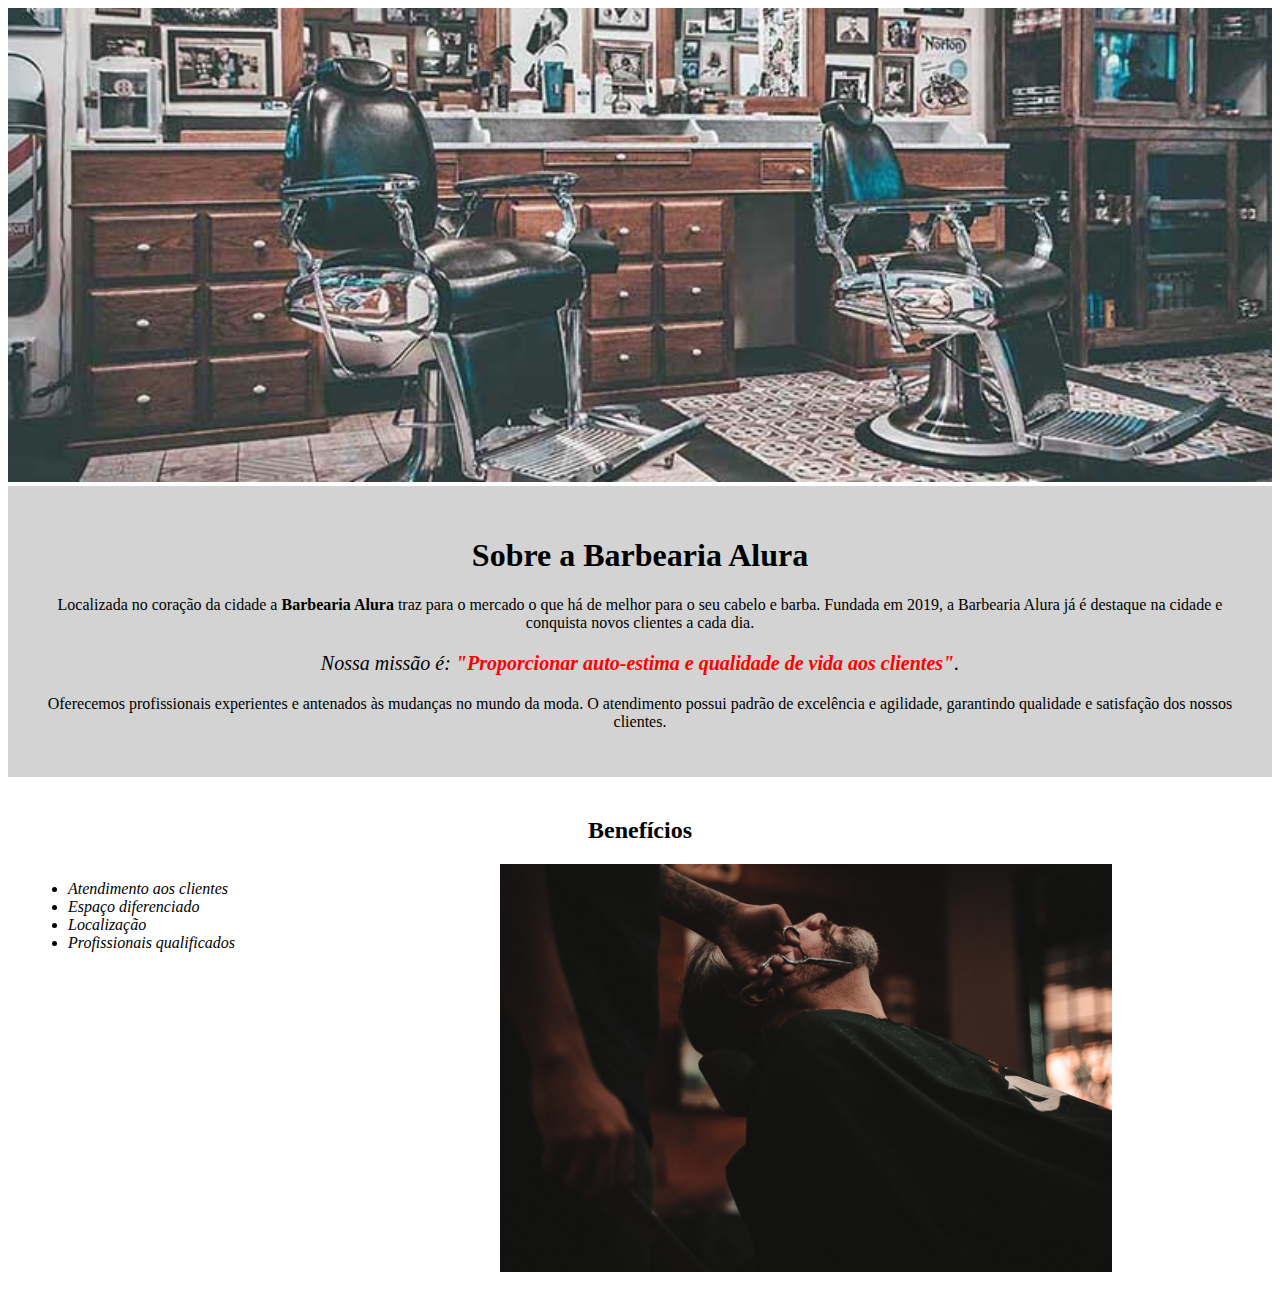
==== index.html @ 9db58bc3 "Merge pull request #5 from EduardoMarques-Dev/aula-05/ListaEDivisoesDeConteudo" ====
<!DOCTYPE html>
<html lang="pt-br">
    <head>
        <title>Barbearia Alura</title>
        <meta charset="UTF-8">
        <link rel="stylesheet" href="style.css">
    </head>
    <body>
        <img id="banner" src="banner.jpg">
        <div class="principal">
            <h1>Sobre a Barbearia Alura</h1>

            <p>Localizada no coração da cidade a <b>Barbearia Alura</b> traz para o mercado o que há de melhor para o seu cabelo e barba. Fundada em 2019, a Barbearia Alura já é destaque na cidade e conquista novos clientes a cada dia.</p>
            
            <p id="missao"><i>Nossa missão é: <b>"Proporcionar auto-estima e qualidade de vida aos clientes"</b>.</i></p>
            
            <p>Oferecemos profissionais experientes e antenados às mudanças no mundo da moda. O atendimento possui padrão de excelência e agilidade, garantindo qualidade e satisfação dos nossos clientes.</p>
        </div>

        <div class="beneficios">
            <h2>Benefícios</h2>  

            <ul><!-- un-ordened list-->
                <div class="itens">
                    <li>Atendimento aos clientes</li><!-- list item -->
                    <li>Espaço diferenciado</li>
                    <li>Localização</li>
                    <li>Profissionais qualificados</li>
                </div>
            </ul>

            <img src="beneficios.jpg" class="imagem_beneficios">
        </div>
    </body>
</html>
---- style.css ----
#banner {
    width: 100%;
}

.principal {
    background: lightgray;
    padding: 30px;
}

h1, h2 {
    text-align: center;
    
}

p {
    text-align: center;
}

#missao {
    font-size: 20px;
}

i b {
    color: red;
}

.itens {
    font-style: italic;
}

.beneficios {
    background: white;
    padding: 20px;
}

ul {
    display: inline-block;
    vertical-align: top;
    width: 20%;
    margin-right: 15%;
}

.imagem_beneficios {
    width: 50%;
}
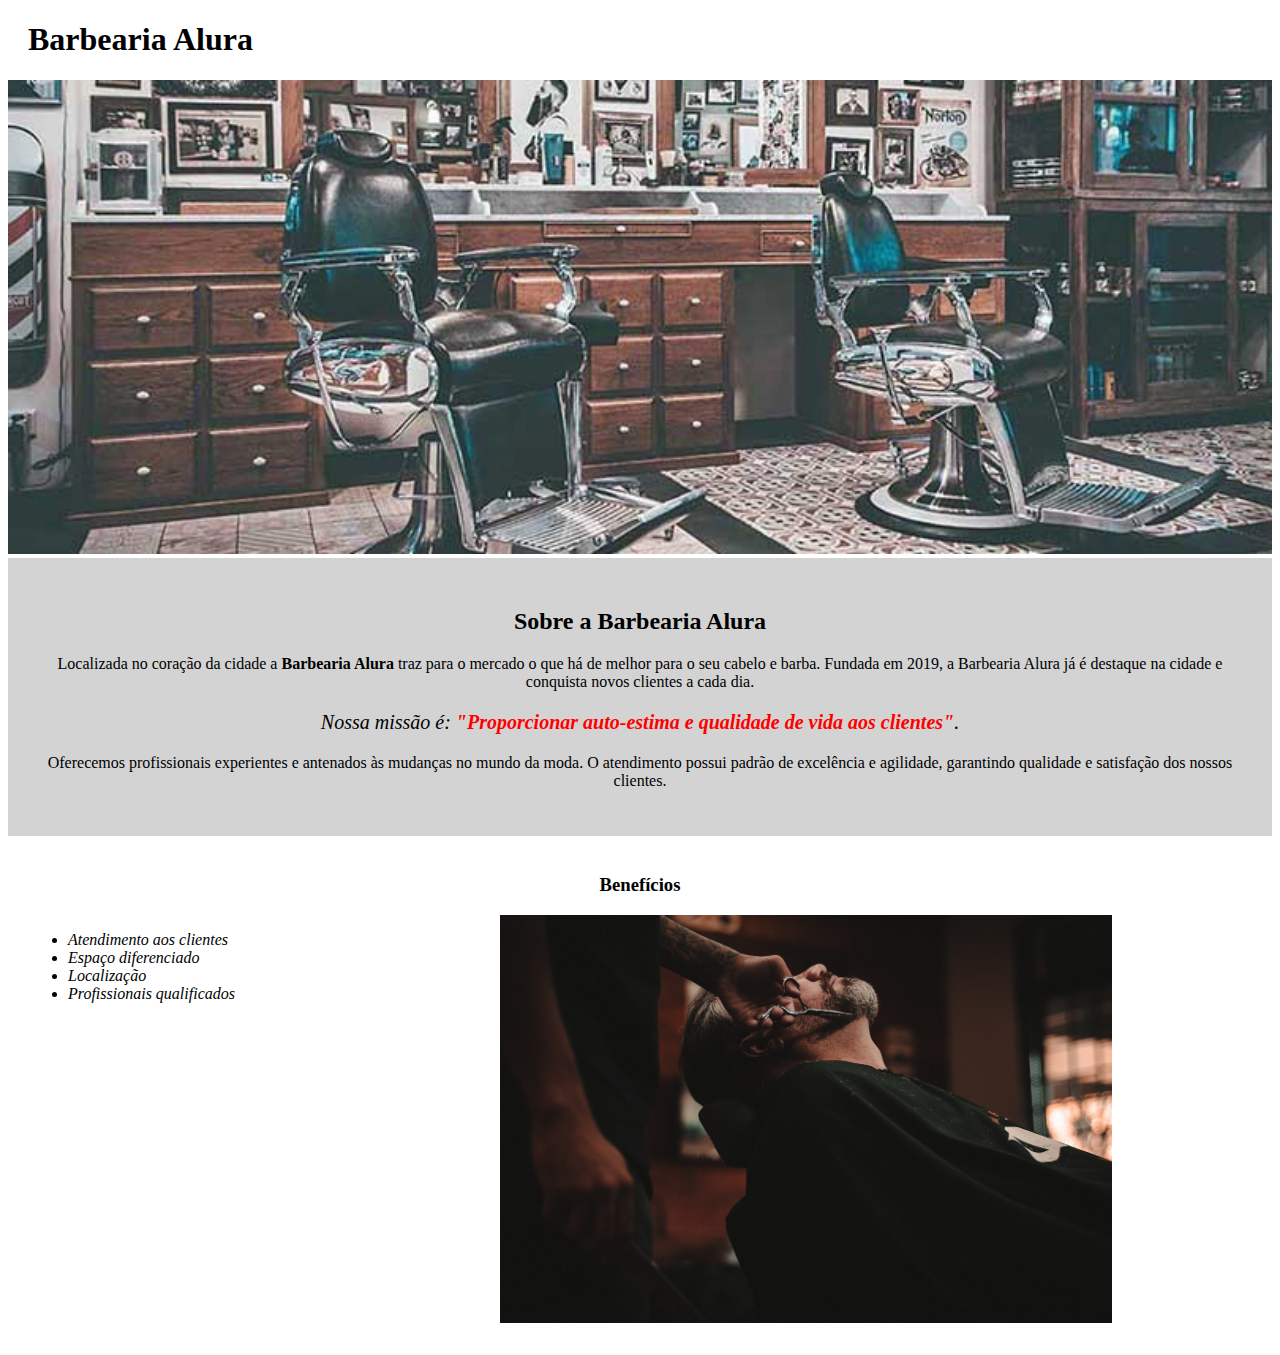
==== commit fee6c0c2: "06.02: Implementing the header." ====
--- a/index.html
+++ b/index.html
@@ -6,9 +6,12 @@
         <link rel="stylesheet" href="style.css">
     </head>
     <body>
+        <header>
+            <h1 class="titulo-principal">Barbearia Alura</h1>
+        </header>
         <img id="banner" src="banner.jpg">
         <div class="principal">
-            <h1>Sobre a Barbearia Alura</h1>
+            <h2 class="titulo-centralizado">Sobre a Barbearia Alura</h2>
 
             <p>Localizada no coração da cidade a <b>Barbearia Alura</b> traz para o mercado o que há de melhor para o seu cabelo e barba. Fundada em 2019, a Barbearia Alura já é destaque na cidade e conquista novos clientes a cada dia.</p>
             
@@ -18,7 +21,7 @@
         </div>
 
         <div class="beneficios">
-            <h2>Benefícios</h2>  
+            <h3 class="titulo-centralizado">Benefícios</h3>  
 
             <ul><!-- un-ordened list-->
                 <div class="itens">
--- a/style.css
+++ b/style.css
@@ -7,9 +7,12 @@
     padding: 30px;
 }
 
-h1, h2 {
+.titulo-principal {
+    padding-left: 20px;
+}
+
+.titulo-centralizado {
     text-align: center;
-    
 }
 
 p {
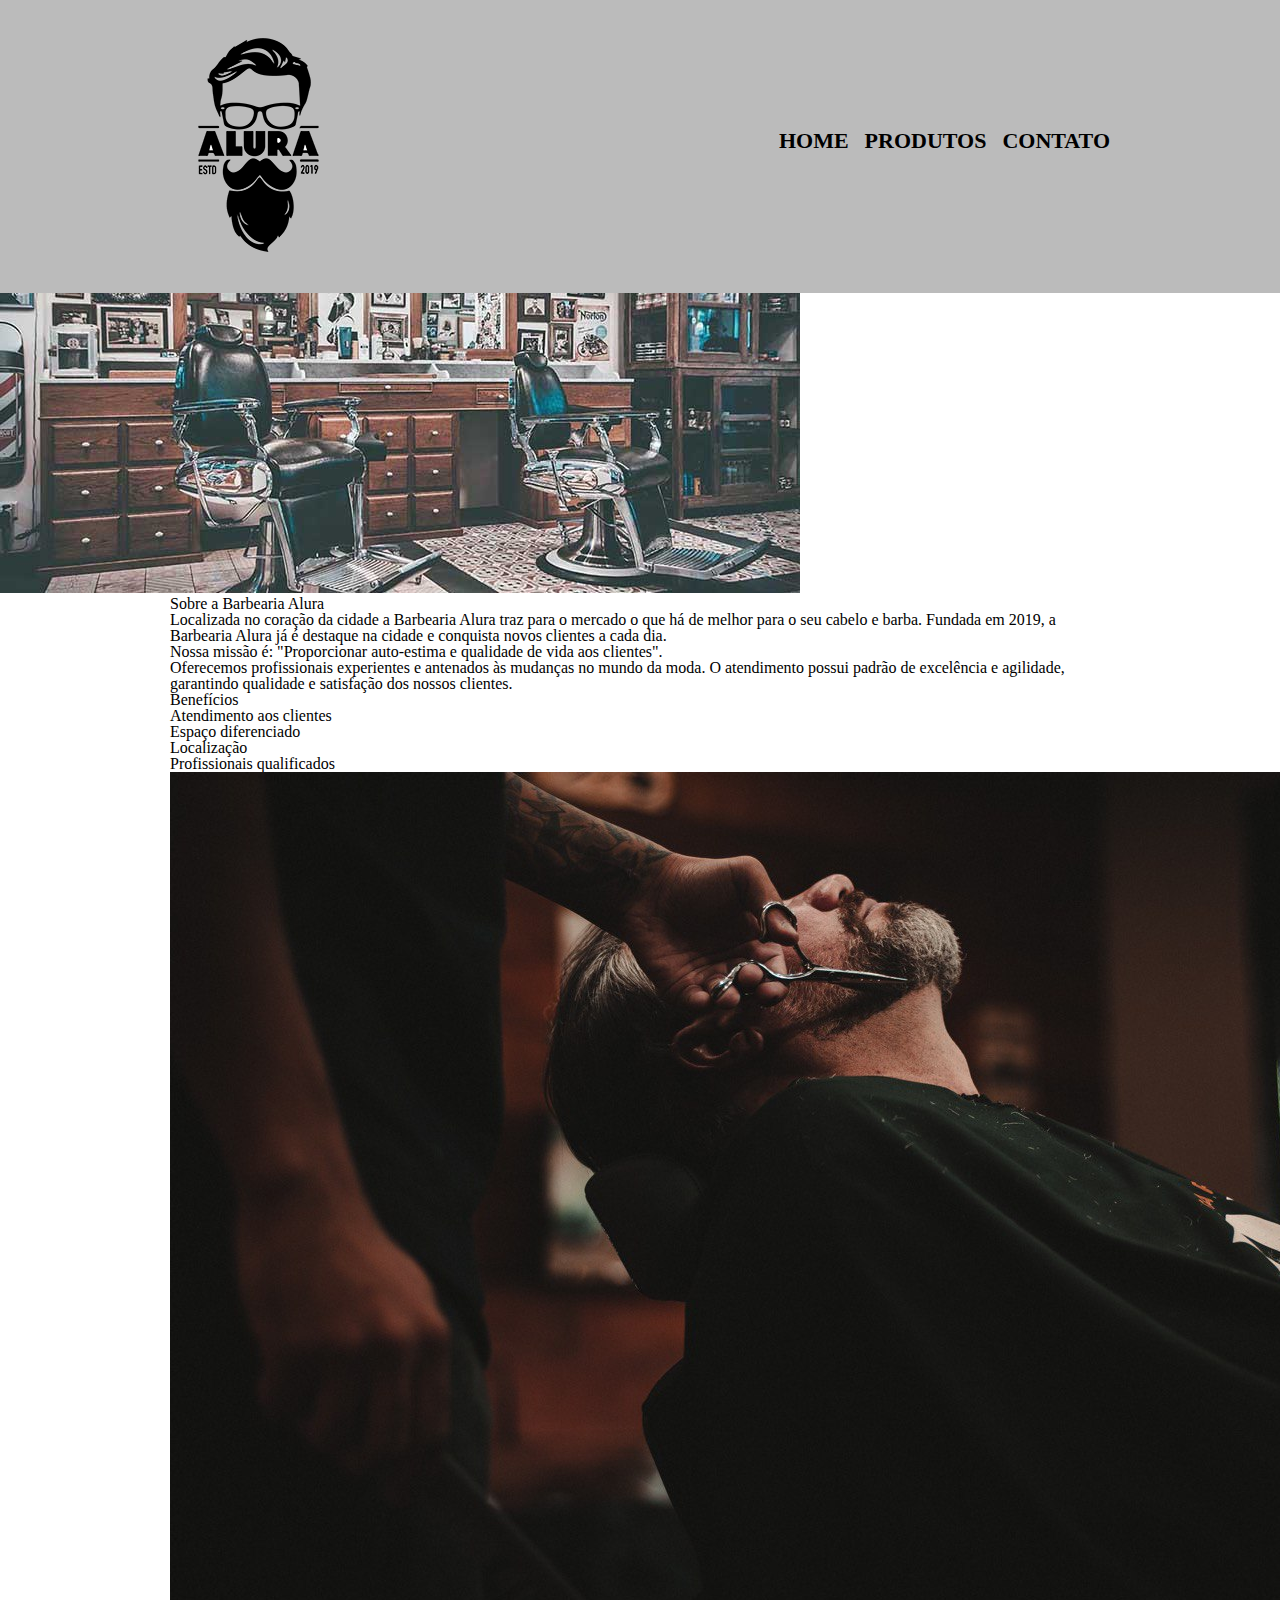
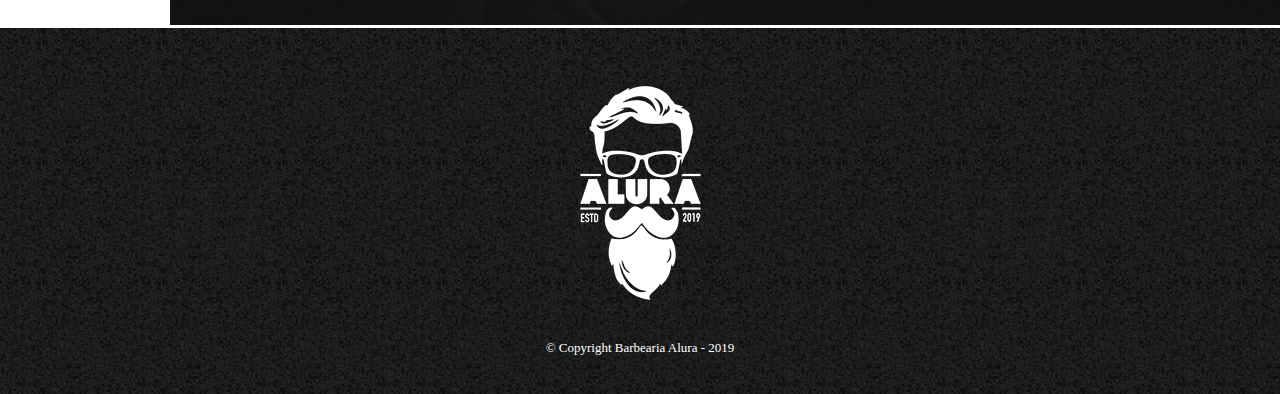
==== commit 0bcf6246: "feat: c04a01.03 Refazendo a página inicial" ====
--- a/index.html
+++ b/index.html
@@ -3,37 +3,56 @@
     <head>
         <title>Barbearia Alura</title>
         <meta charset="UTF-8">
+        <link rel="stylesheet" href="reset.css">
         <link rel="stylesheet" href="style.css">
     </head>
     <body>
         <header>
-            <h1 class="titulo-principal">Barbearia Alura</h1>
+            <div class="caixa">
+                <h1><img src="logo.png" alt="Logo da Barbearia Alura"></h1>
+
+                <nav>
+                    <ul>
+                        <li><a href="index.html">Home</a></li>
+                        <li><a href="produtos.html">Produtos</a></li>
+                        <li><a href="contato.html">Contato</a></li>
+                    </ul>
+                </nav>
+            </div>
         </header>
+
         <img id="banner" src="banner.jpg">
-        <div class="principal">
-            <h2 class="titulo-centralizado">Sobre a Barbearia Alura</h2>
 
-            <p>Localizada no coração da cidade a <b>Barbearia Alura</b> traz para o mercado o que há de melhor para o seu cabelo e barba. Fundada em 2019, a Barbearia Alura já é destaque na cidade e conquista novos clientes a cada dia.</p>
-            
-            <p id="missao"><i>Nossa missão é: <b>"Proporcionar auto-estima e qualidade de vida aos clientes"</b>.</i></p>
-            
-            <p>Oferecemos profissionais experientes e antenados às mudanças no mundo da moda. O atendimento possui padrão de excelência e agilidade, garantindo qualidade e satisfação dos nossos clientes.</p>
-        </div>
+        <main>
+            <section class="principal">
+                    <h2 class="titulo-centralizado">Sobre a Barbearia Alura</h2>
 
-        <div class="beneficios">
-            <h3 class="titulo-centralizado">Benefícios</h3>  
+                    <p>Localizada no coração da cidade a <b>Barbearia Alura</b> traz para o mercado o que há de melhor para o seu cabelo e barba. Fundada em 2019, a Barbearia Alura já é destaque na cidade e conquista novos clientes a cada dia.</p>
+                    
+                    <p id="missao"><i>Nossa missão é: <b>"Proporcionar auto-estima e qualidade de vida aos clientes"</b>.</i></p>
+                    
+                    <p>Oferecemos profissionais experientes e antenados às mudanças no mundo da moda. O atendimento possui padrão de excelência e agilidade, garantindo qualidade e satisfação dos nossos clientes.</p>
+            </section>
 
-            <ul><!-- un-ordened list-->
-                <div class="itens">
-                    <li>Atendimento aos clientes</li><!-- list item -->
-                    <li>Espaço diferenciado</li>
-                    <li>Localização</li>
-                    <li>Profissionais qualificados</li>
-                </div>
-            </ul>
+            <section class="beneficios">
+                <h3 class="titulo-centralizado">Benefícios</h3>  
 
-            <img src="beneficios.jpg" class="imagem_beneficios">
-        </div>
+                <ul><!-- un-ordened list-->
+                    <div class="itens">
+                        <li>Atendimento aos clientes</li><!-- list item -->
+                        <li>Espaço diferenciado</li>
+                        <li>Localização</li>
+                        <li>Profissionais qualificados</li>
+                    </div>
+                </ul>
+
+                <img src="beneficios.jpg" class="imagem_beneficios">
+            </section>
+        </main>
+        <footer>
+            <img src="logo-branco.png" alt="Logo da Barbearia Alura">
+            <p class="copyright">&copy; Copyright Barbearia Alura - 2019</p>
+        </footer>
     </body>
 </html>
 
--- a/style.css
+++ b/style.css
@@ -1,48 +1,156 @@
-#banner {
-    width: 100%;
+header {
+    background-color: #BBBBBB ;
+    padding: 20px 0;
 }
 
-.principal {
-    background: lightgray;
-    padding: 30px;
+.caixa {
+    position: relative;
+    width: 940px;
+    margin: 0 auto;
 }
 
-.titulo-principal {
-    padding-left: 20px;
+nav {
+    position: absolute;
+    top: 110px;
+    right: 0;
 }
 
-.titulo-centralizado {
-    text-align: center;
+nav li {
+    display: inline;
+    margin-left: 12px;
 }
 
-p {
-    text-align: center;
+nav a {
+    text-transform: uppercase;
+    color: #000000;
+    font-weight: bold;
+    font-size: 22px;
+    text-decoration: none;
+    transition: 0.25s;
 }
 
-#missao {
-    font-size: 20px;
+nav a:hover{
+    color: #C78C19;
+    text-decoration: underline;
 }
 
-i b {
-    color: red;
+.produtos {
+    width: 940px;
+    margin: 0 auto;
+    padding: 50px 0;
 }
 
-.itens {
-    font-style: italic;
+.produtos li {
+    display: inline-block;
+    text-align: center;
+    width: 30%;
+    vertical-align: top;
+    margin: 0 1.5%;
+    padding: 30px 20px;
+    box-sizing: border-box;
+    border: 2px solid #000000;
+    border-radius: 10px;
+    transition: 1s;
 }
 
-.beneficios {
-    background: white;
-    padding: 20px;
+.produtos li:hover {
+    border-color: lightsalmon;
 }
 
-ul {
-    display: inline-block;
-    vertical-align: top;
-    width: 20%;
-    margin-right: 15%;
+.produtos li:hover h2 {
+    font-size: 35px;
+    color: #C78C19;
 }
 
-.imagem_beneficios {
+.produtos li:active {
+    border-color: #088C19;
+}
+
+.produtos h2 {
+    font-size: 30px;
+    font-weight: bold;
+    transition: 1s;
+}
+
+.produto-descricao {
+    font-size: 18px;
+}
+
+.produto-preco {
+    font-size: 22px;
+    font-weight: bold;
+    margin-bottom: 10px;
+}
+
+footer {
+    background: url("bg.jpg");
+    text-align: center;
+    padding: 40px 0;
+
+}
+
+.copyright {
+    color: #FFFFFF;
+    font-size: 13px;
+    margin: 20px 0 0;
+}
+
+main {
+    width: 940px;
+    margin: 0 auto;
+}
+
+form{
+    margin: 40px 0;
+}
+
+form label, form legend{
+    display: block;
+    font-size: 20px;
+    margin: 0 0 10px;
+}
+
+.input-padrao {
+    display: block;
+    margin: 0 0 20px;
+    padding: 10px 25px;
     width: 50%;
+}
+
+.checkbox{
+    margin: 20px 0;
+}
+
+.enviar{
+    width: 40%;
+    padding: 15px 0;
+    background: orange;
+    color: white;
+    font-weight: bold;
+    font-size: 18px;
+    border: none;
+    border-radius: 5px;
+    transition: 1s;
+    cursor: pointer;
+}
+
+.enviar:hover{
+    background: darkorange;
+    font-size: 20px;
+    transform: scale(1.2);
+}
+
+.tabela {
+   margin: 20px 0 40px;; 
+}
+
+thead{
+    background: #555555;
+    color: white;
+    font-weight: bold;
+}
+
+td, th {
+    border: 1px solid #000000;
+    padding: 8px 15px;
 }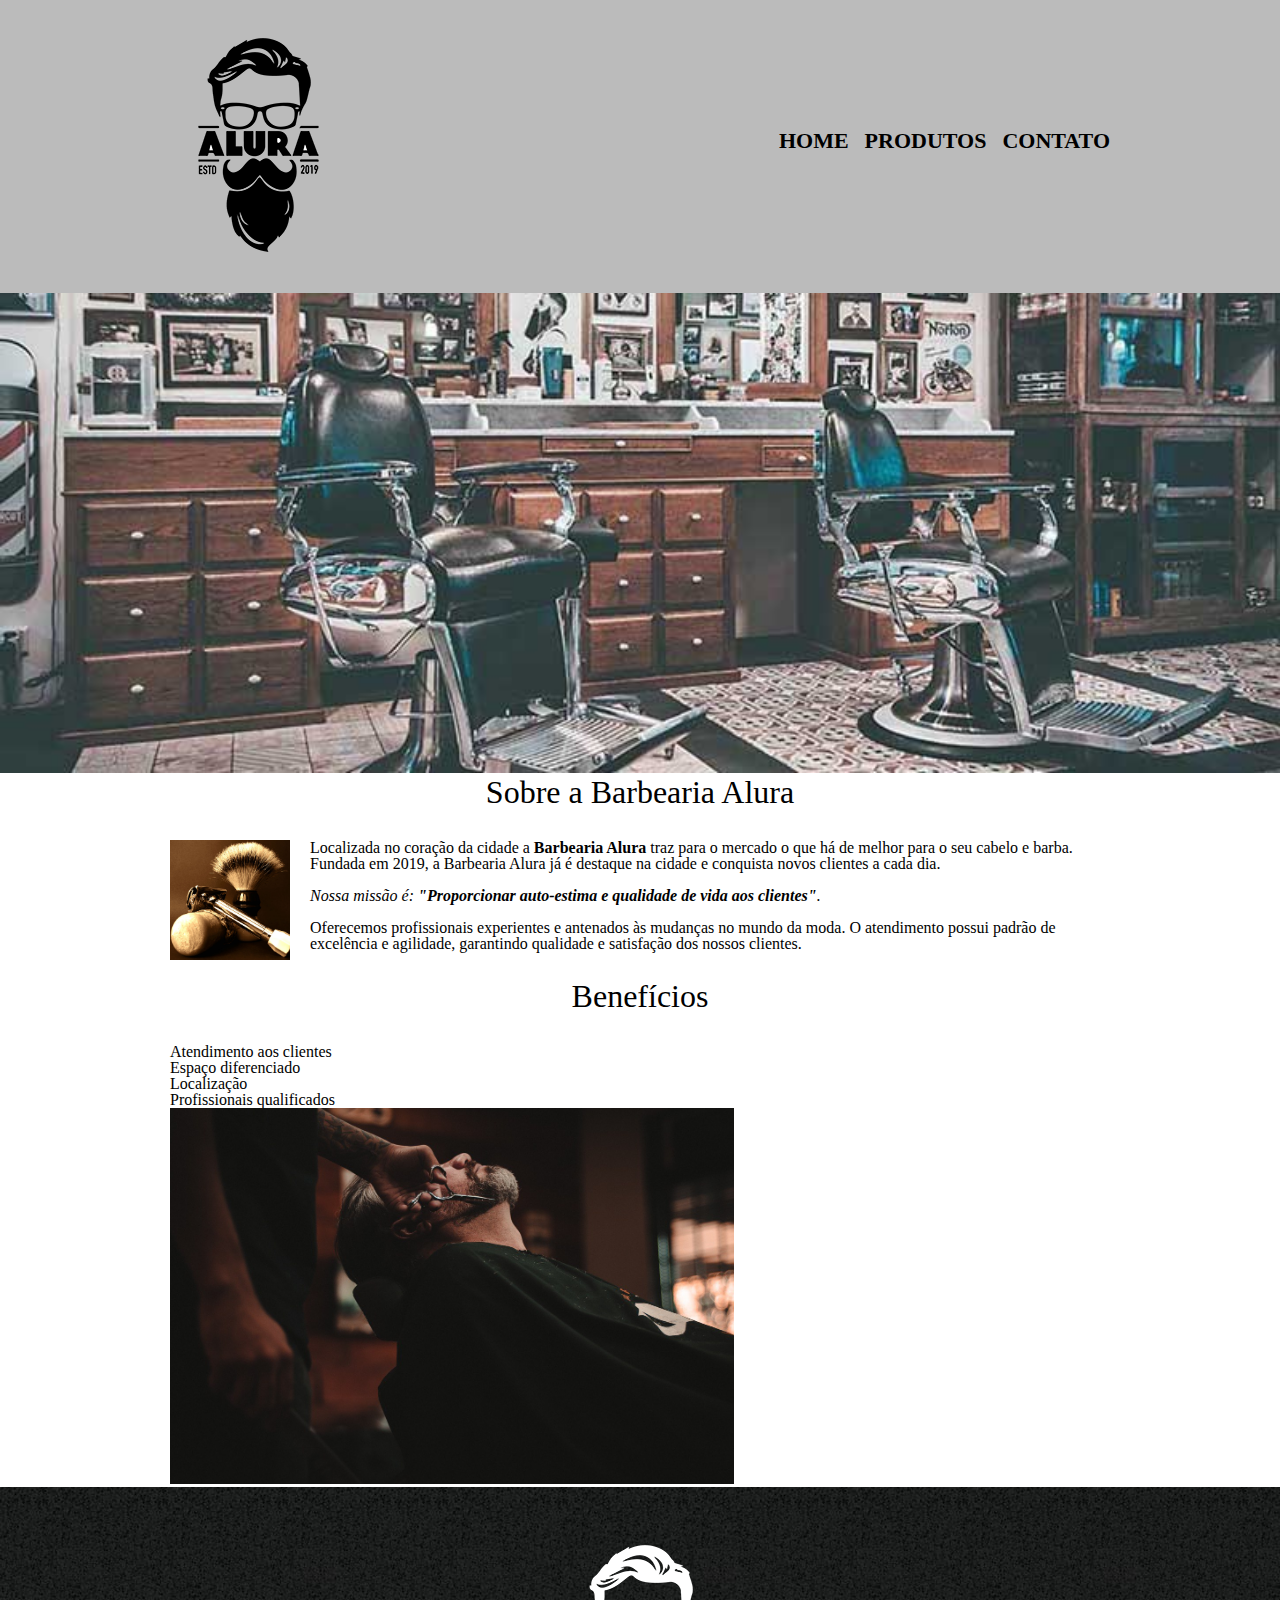
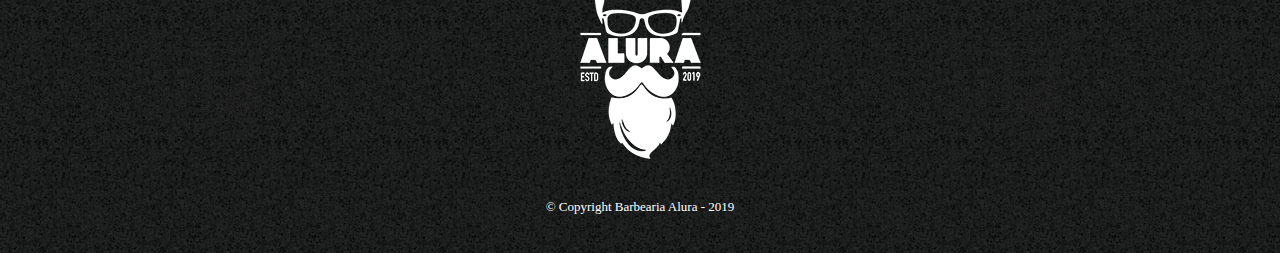
==== commit e7dcdb28: "feat: c04a01.07 Usando o float" ====
--- a/index.html
+++ b/index.html
@@ -21,11 +21,13 @@
             </div>
         </header>
 
-        <img id="banner" src="banner.jpg">
+        <img class="banner" src="banner.jpg">
 
         <main>
             <section class="principal">
-                    <h2 class="titulo-centralizado">Sobre a Barbearia Alura</h2>
+                    <h2 class="titulo-principal">Sobre a Barbearia Alura</h2>
+
+                    <img class="utensilios" src="utensilios.jpg" alt="Utensílos de um barbeiro.">
 
                     <p>Localizada no coração da cidade a <b>Barbearia Alura</b> traz para o mercado o que há de melhor para o seu cabelo e barba. Fundada em 2019, a Barbearia Alura já é destaque na cidade e conquista novos clientes a cada dia.</p>
                     
@@ -35,7 +37,7 @@
             </section>
 
             <section class="beneficios">
-                <h3 class="titulo-centralizado">Benefícios</h3>  
+                <h3 class="titulo-principal">Benefícios</h3>  
 
                 <ul><!-- un-ordened list-->
                     <div class="itens">
--- a/style.css
+++ b/style.css
@@ -153,4 +153,42 @@
 td, th {
     border: 1px solid #000000;
     padding: 8px 15px;
+}
+
+/* css da página inicial */
+
+.banner {
+    width: 100%;
+}
+
+
+.titulo-principal {
+    text-align: center;
+    font-size: 2em;
+    margin: 0 0 1em;
+    clear: left;
+
+}
+
+.principal p {
+    margin: 0 0 1em;
+}
+
+.principal b {
+    font-weight: bold;
+}
+
+.principal i {
+    font-style: italic;
+}
+
+.utensilios {
+    width: 120px;
+    float: left;
+    margin: 0 20px 20px 0;
+}
+
+.imagem_beneficios {
+    width: 60%;
+
 }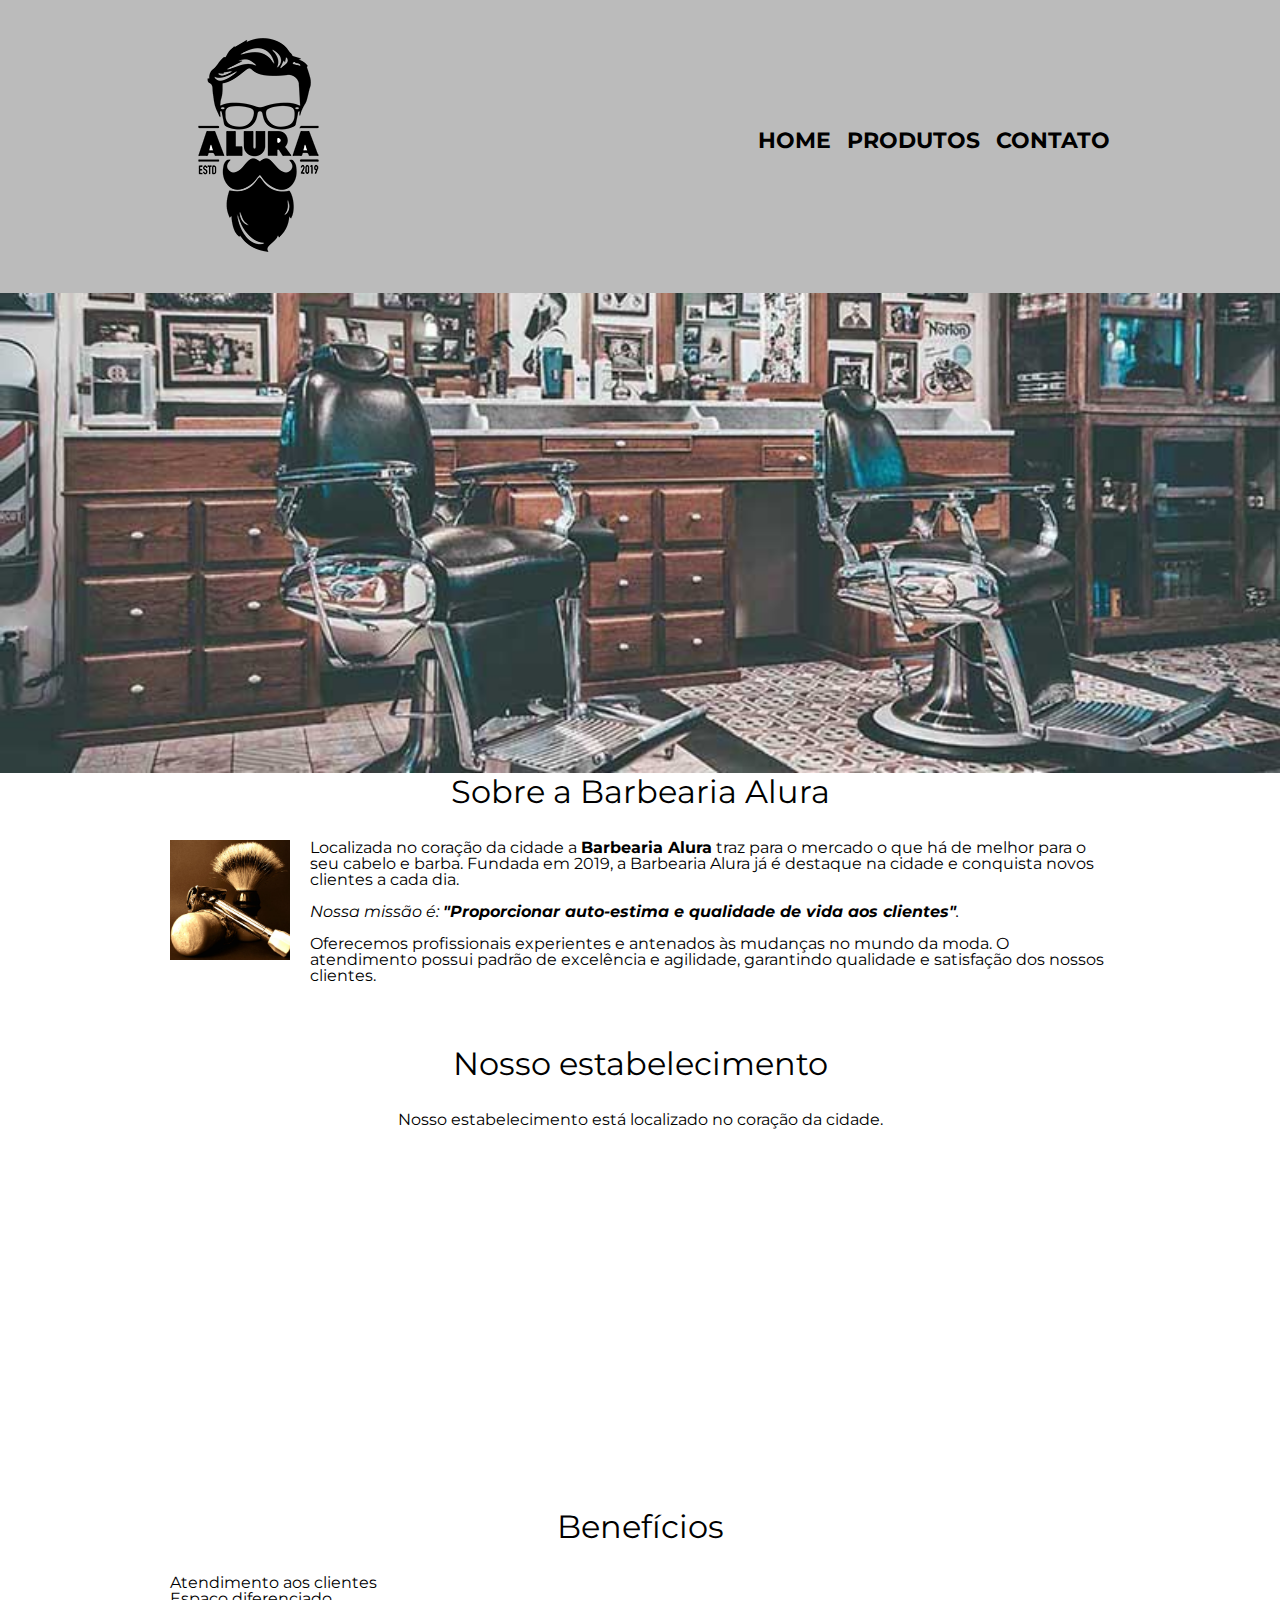
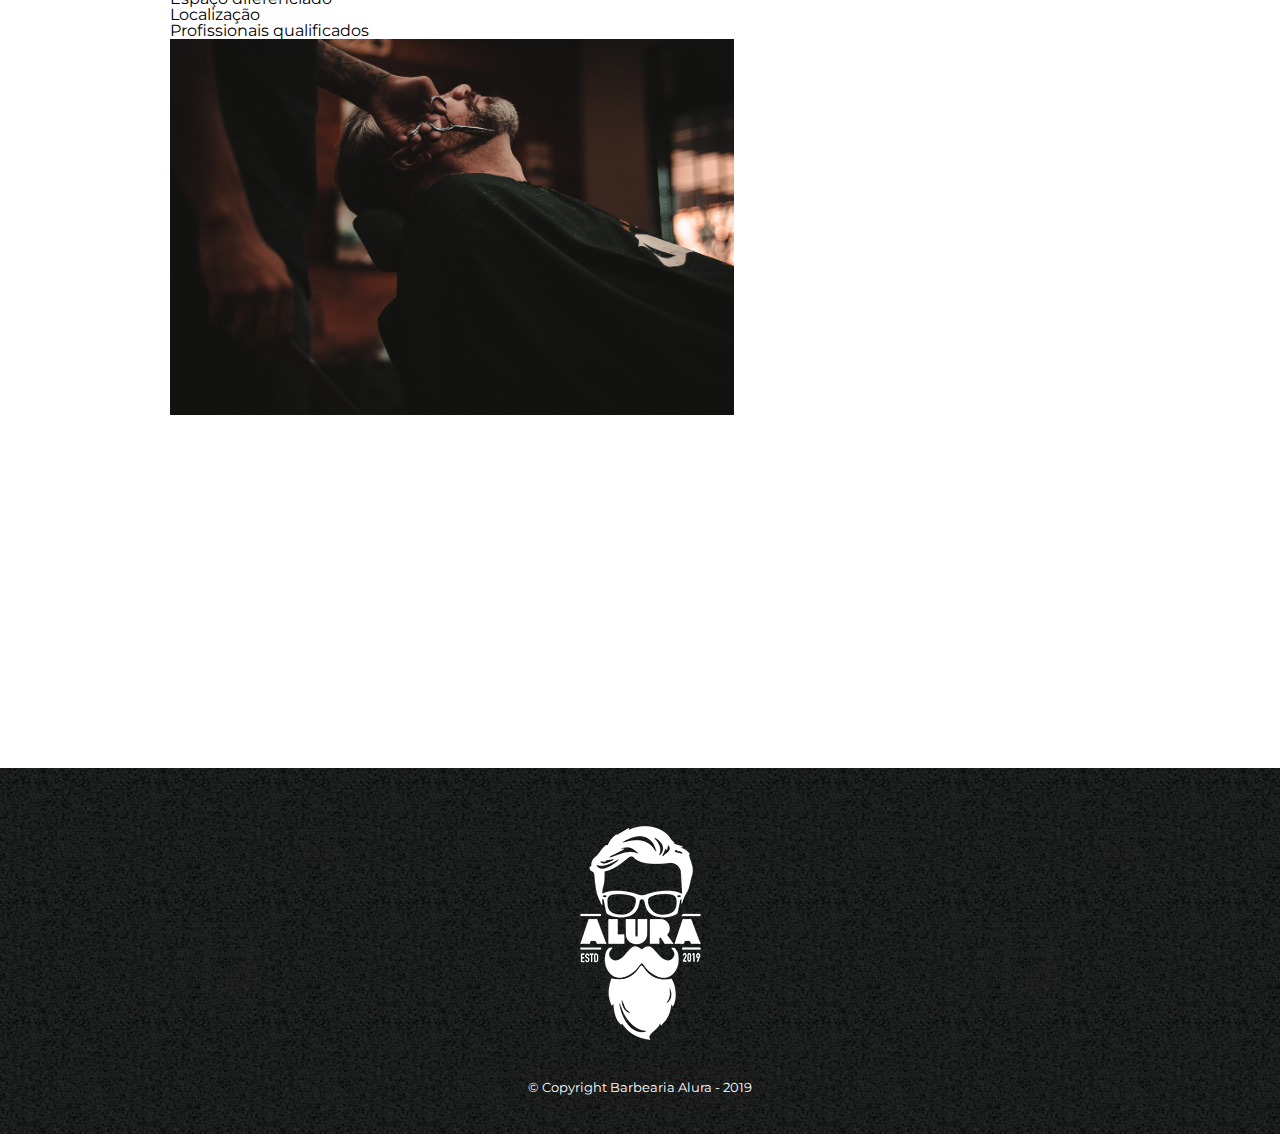
==== commit 18f77a42: "feat: c04a02.05 Importando vídeo" ====
--- a/index.html
+++ b/index.html
@@ -5,6 +5,10 @@
         <meta charset="UTF-8">
         <link rel="stylesheet" href="reset.css">
         <link rel="stylesheet" href="style.css">
+        <link rel="preconnect" href="https://fonts.googleapis.com">
+        <link rel="preconnect" href="https://fonts.gstatic.com" crossorigin>
+        <link href="https://fonts.googleapis.com/css2?family=Montserrat&display=swap" rel="stylesheet">
+
     </head>
     <body>
         <header>
@@ -24,6 +28,7 @@
         <img class="banner" src="banner.jpg">
 
         <main>
+
             <section class="principal">
                     <h2 class="titulo-principal">Sobre a Barbearia Alura</h2>
 
@@ -34,6 +39,13 @@
                     <p id="missao"><i>Nossa missão é: <b>"Proporcionar auto-estima e qualidade de vida aos clientes"</b>.</i></p>
                     
                     <p>Oferecemos profissionais experientes e antenados às mudanças no mundo da moda. O atendimento possui padrão de excelência e agilidade, garantindo qualidade e satisfação dos nossos clientes.</p>
+            </section>
+
+            <section class="mapa">
+                <h3 class="titulo-principal">Nosso estabelecimento</h3>
+                <p>Nosso estabelecimento está localizado no coração da cidade.</p>
+                <iframe src="https://www.google.com/maps/embed?pb=!1m18!1m12!1m3!1d3656.449977466477!2d-46.634520584475226!3d-23.58818986846992!2m3!1f0!2f0!3f0!3m2!1i1024!2i768!4f13.1!3m3!1m2!1s0x94ce5a2b2ed7f3a1%3A0xab35da2f5ca62674!2sCaelum%20-%20Escola%20de%20Tecnologia!5e0!3m2!1spt-BR!2sbr!4v1646079048392!5m2!1spt-BR!2sbr" width="100%" height="300" style="border:0;
+                border-radius: 30px;" allowfullscreen="" loading="lazy"></iframe>
             </section>
 
             <section class="beneficios">
@@ -49,6 +61,10 @@
                 </ul>
 
                 <img src="beneficios.jpg" class="imagem_beneficios">
+
+                <div class="video">
+                    <iframe width="560" height="315" src="https://www.youtube.com/embed/wcVVXUV0YUY" title="YouTube video player" frameborder="0" allow="accelerometer; autoplay; clipboard-write; encrypted-media; gyroscope; picture-in-picture" allowfullscreen></iframe>
+                </div>
             </section>
         </main>
         <footer>
--- a/style.css
+++ b/style.css
@@ -1,3 +1,7 @@
+body {
+    font-family: 'Montserrat', sans-serif;
+}
+
 header {
     background-color: #BBBBBB ;
     padding: 20px 0;
@@ -190,5 +194,18 @@
 
 .imagem_beneficios {
     width: 60%;
-
+}
+
+.mapa {
+    padding: 3em 0;
+}
+
+.mapa p {
+    margin: 0 0 2em;
+    text-align: center;
+}
+
+.video {
+    width: 560px;
+    margin: 1em auto;
 }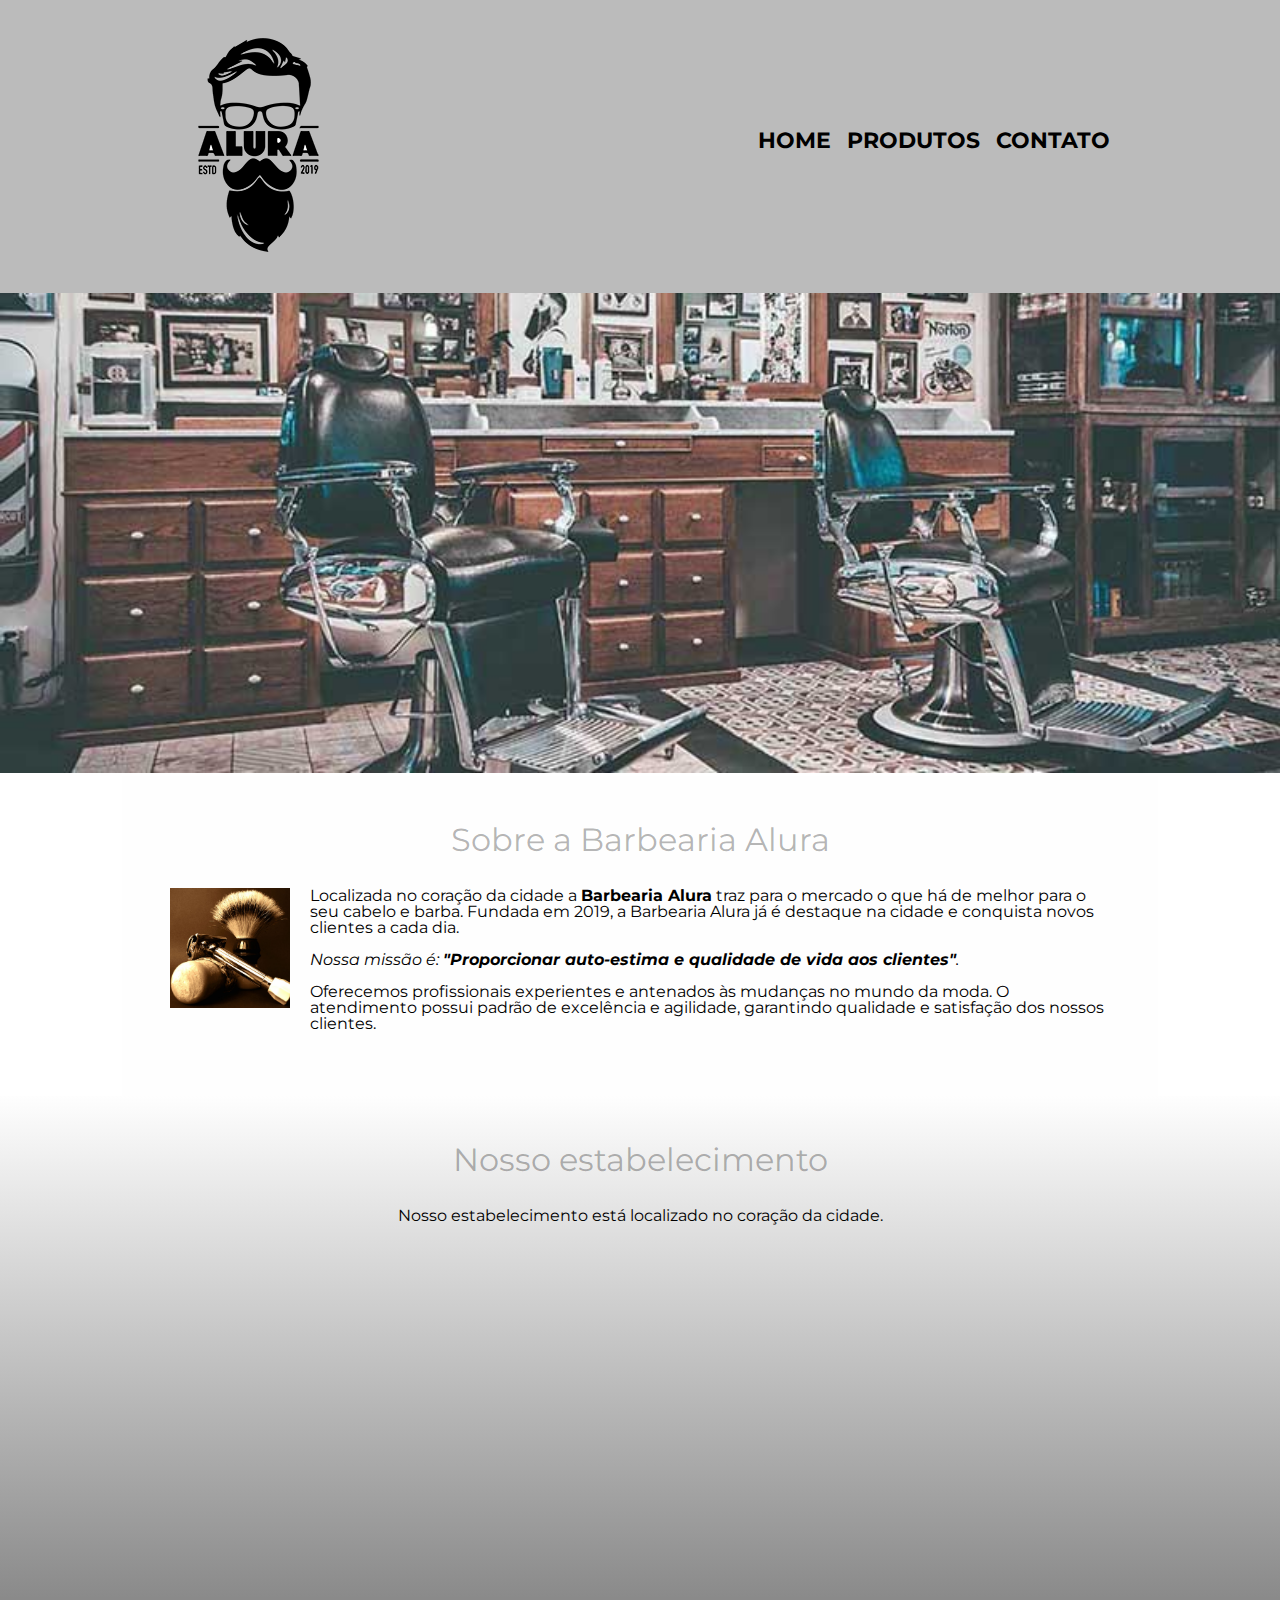
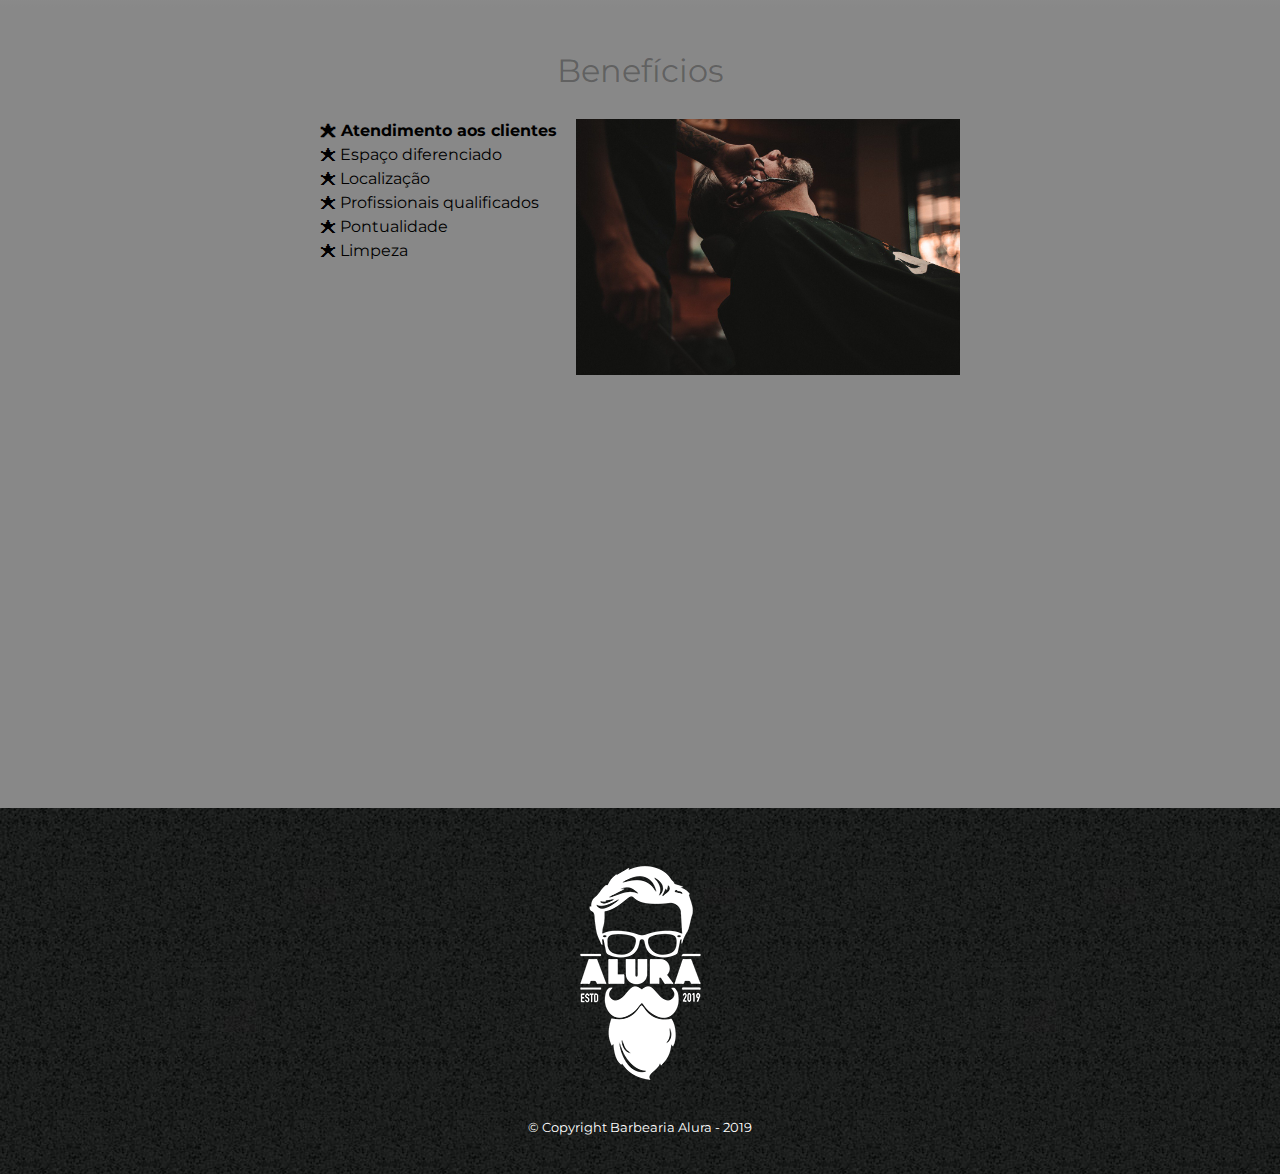
==== commit cc84cefd: "feat: c04a05.02 Opacidade dos elementos" ====
--- a/index.html
+++ b/index.html
@@ -28,7 +28,6 @@
         <img class="banner" src="banner.jpg">
 
         <main>
-
             <section class="principal">
                     <h2 class="titulo-principal">Sobre a Barbearia Alura</h2>
 
@@ -44,23 +43,27 @@
             <section class="mapa">
                 <h3 class="titulo-principal">Nosso estabelecimento</h3>
                 <p>Nosso estabelecimento está localizado no coração da cidade.</p>
-                <iframe src="https://www.google.com/maps/embed?pb=!1m18!1m12!1m3!1d3656.449977466477!2d-46.634520584475226!3d-23.58818986846992!2m3!1f0!2f0!3f0!3m2!1i1024!2i768!4f13.1!3m3!1m2!1s0x94ce5a2b2ed7f3a1%3A0xab35da2f5ca62674!2sCaelum%20-%20Escola%20de%20Tecnologia!5e0!3m2!1spt-BR!2sbr!4v1646079048392!5m2!1spt-BR!2sbr" width="100%" height="300" style="border:0;
-                border-radius: 30px;" allowfullscreen="" loading="lazy"></iframe>
+                <div class="conteudo-mapa">
+                    <iframe src="https://www.google.com/maps/embed?pb=!1m18!1m12!1m3!1d3656.449977466477!2d-46.634520584475226!3d-23.58818986846992!2m3!1f0!2f0!3f0!3m2!1i1024!2i768!4f13.1!3m3!1m2!1s0x94ce5a2b2ed7f3a1%3A0xab35da2f5ca62674!2sCaelum%20-%20Escola%20de%20Tecnologia!5e0!3m2!1spt-BR!2sbr!4v1646079048392!5m2!1spt-BR!2sbr" width="100%" height="300" style="border:0;
+                    border-radius: 30px;" allowfullscreen="" loading="lazy"></iframe>
+                </div>
             </section>
 
             <section class="beneficios">
                 <h3 class="titulo-principal">Benefícios</h3>  
 
-                <ul><!-- un-ordened list-->
-                    <div class="itens">
-                        <li>Atendimento aos clientes</li><!-- list item -->
-                        <li>Espaço diferenciado</li>
-                        <li>Localização</li>
-                        <li>Profissionais qualificados</li>
-                    </div>
-                </ul>
+                <div class="conteudo-beneficios">
+                    <ul class="lista-beneficios"><!-- un-ordened list-->
+                        <li class="itens">Atendimento aos clientes</li><!-- list item -->
+                        <li class="itens">Espaço diferenciado</li>
+                        <li class="itens">Localização</li>
+                        <li class="itens">Profissionais qualificados</li>
+                        <li class="itens">Pontualidade</li>
+                        <li class="itens">Limpeza</li>
+                    </ul><img src="beneficios.jpg" class="imagem-beneficios">
+                </div>
 
-                <img src="beneficios.jpg" class="imagem_beneficios">
+             
 
                 <div class="video">
                     <iframe width="560" height="315" src="https://www.youtube.com/embed/wcVVXUV0YUY" title="YouTube video player" frameborder="0" allow="accelerometer; autoplay; clipboard-write; encrypted-media; gyroscope; picture-in-picture" allowfullscreen></iframe>
--- a/style.css
+++ b/style.css
@@ -100,8 +100,7 @@
 }
 
 main {
-    width: 940px;
-    margin: 0 auto;
+
 }
 
 form{
@@ -165,13 +164,19 @@
     width: 100%;
 }
 
-
 .titulo-principal {
     text-align: center;
     font-size: 2em;
     margin: 0 0 1em;
     clear: left;
-
+    color: rgba(0,0,0,0.3);
+}
+
+.principal {
+    padding: 3em;
+    background: #FEFEFE;
+    width: 940px;
+    margin: 0 auto;
 }
 
 .principal p {
@@ -192,12 +197,14 @@
     margin: 0 20px 20px 0;
 }
 
-.imagem_beneficios {
-    width: 60%;
-}
-
 .mapa {
     padding: 3em 0;
+    background: linear-gradient(#FEFEFE, #888888);
+}
+
+.conteudo-mapa {
+    width: 940px;
+    margin: 0 auto;
 }
 
 .mapa p {
@@ -205,7 +212,46 @@
     text-align: center;
 }
 
+.beneficios {
+    padding: 3em 0;
+    background: #888888 ;
+}
+
+.conteudo-beneficios {
+    width: 640px;
+    margin: 0 auto;
+}
+
+.lista-beneficios {
+    width: 40%;
+    display: inline-block;
+    vertical-align: top;
+}
+
+.itens {
+    line-height: 1.5em;
+}
+
+.itens::before{
+    content: "🟊 ";
+}
+
+.itens:first-child {
+    font-weight: bold;
+}
+
+.imagem-beneficios {
+    width: 60%;
+    opacity: 1;
+    transition: 0.25s;
+}
+
+.imagem-beneficios:hover{
+    opacity: 0.3;
+}
+
+
 .video {
     width: 560px;
-    margin: 1em auto;
+    margin: 2em auto;
 }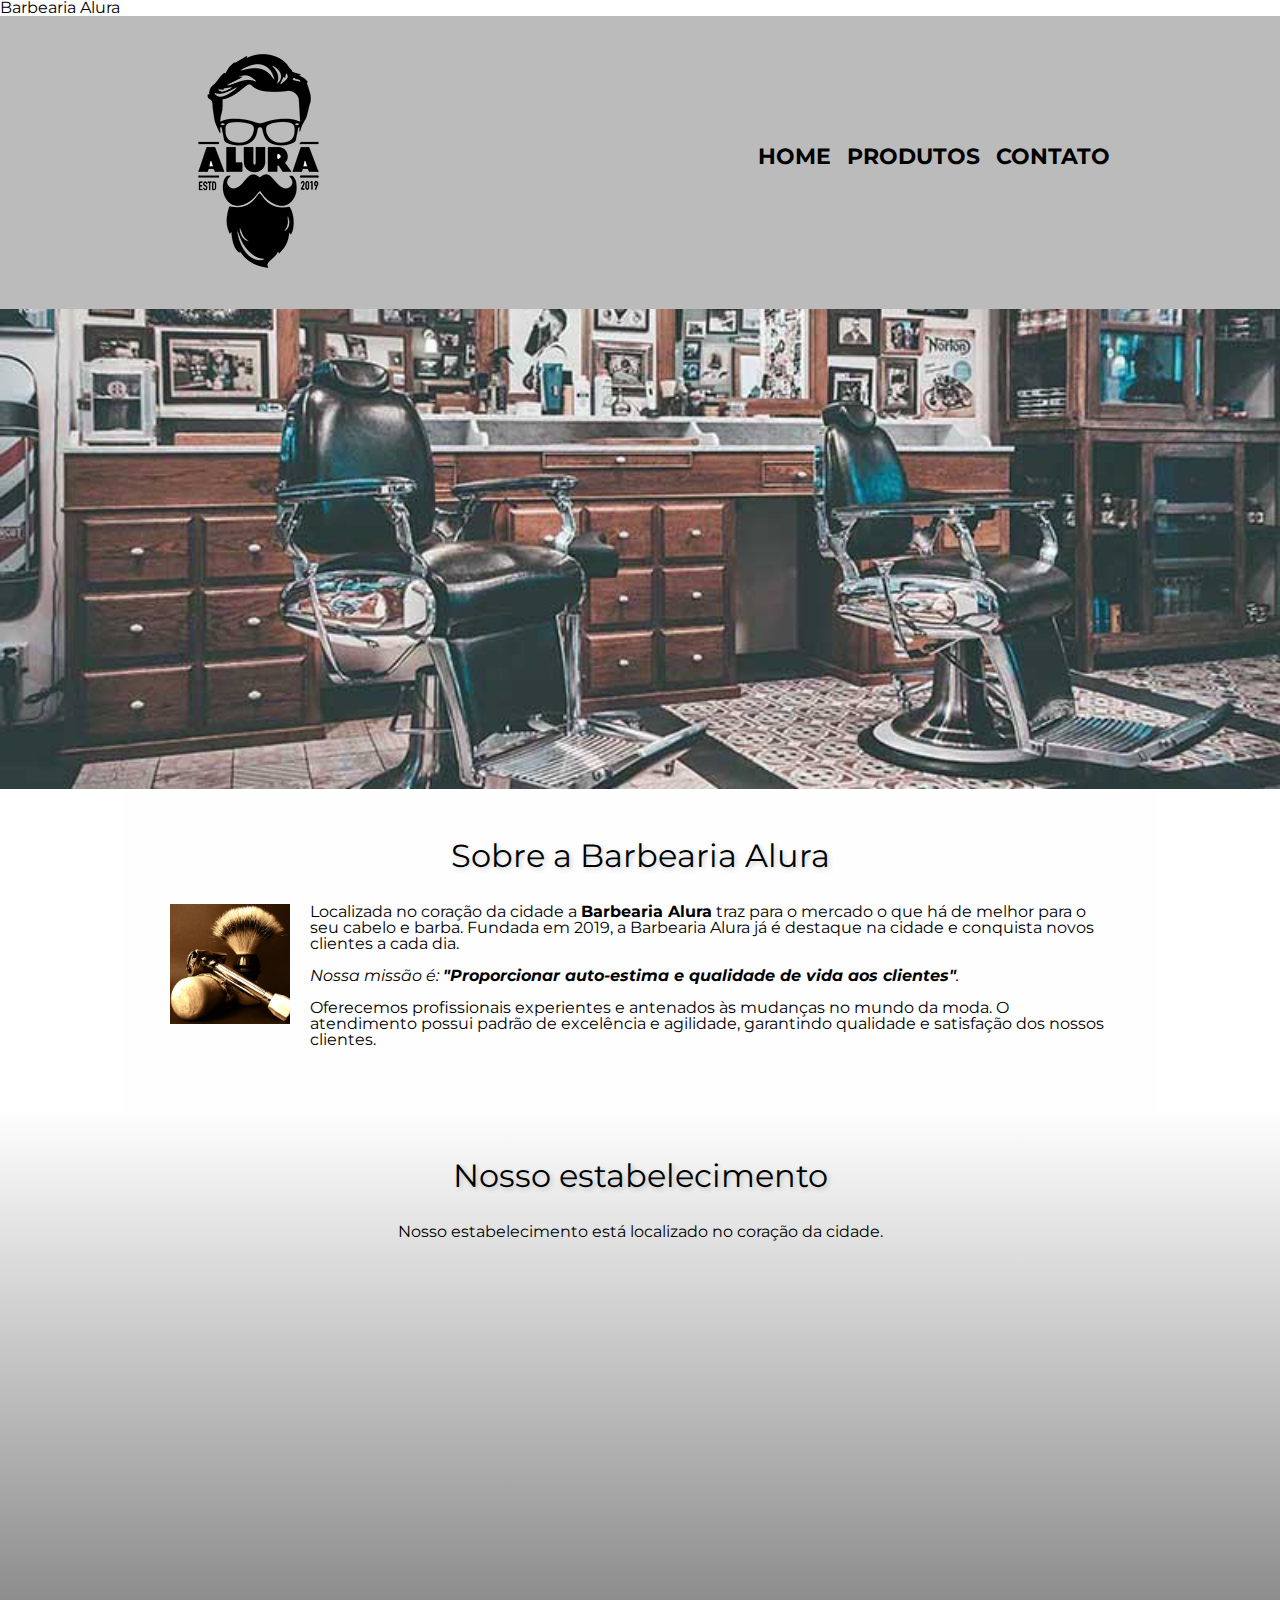
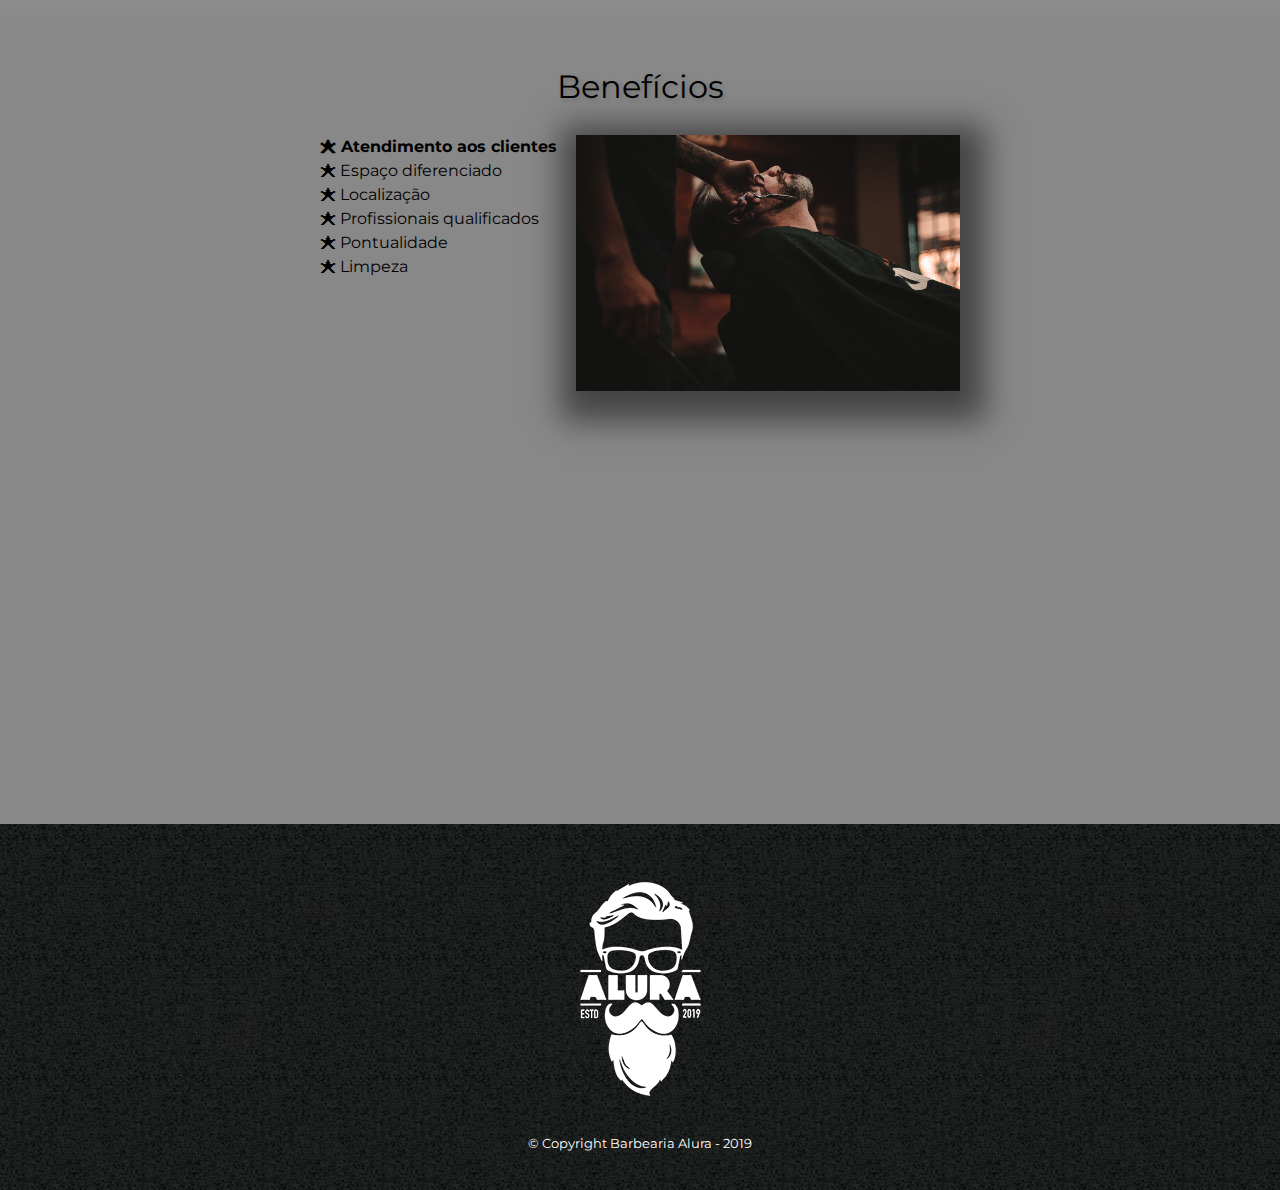
==== commit 4f6cc73b: "feat: c04a06.04 Adaptar uma página para celular" ====
--- a/index.html
+++ b/index.html
@@ -1,8 +1,10 @@
 <!DOCTYPE html>
 <html lang="pt-br">
     <head>
+        <meta charset="UTF-8">
+        <meta name="viewport" content="width=device-width"
         <title>Barbearia Alura</title>
-        <meta charset="UTF-8">
+        
         <link rel="stylesheet" href="reset.css">
         <link rel="stylesheet" href="style.css">
         <link rel="preconnect" href="https://fonts.googleapis.com">
@@ -62,11 +64,9 @@
                         <li class="itens">Limpeza</li>
                     </ul><img src="beneficios.jpg" class="imagem-beneficios">
                 </div>
-
-             
-
+                
                 <div class="video">
-                    <iframe width="560" height="315" src="https://www.youtube.com/embed/wcVVXUV0YUY" title="YouTube video player" frameborder="0" allow="accelerometer; autoplay; clipboard-write; encrypted-media; gyroscope; picture-in-picture" allowfullscreen></iframe>
+                    <iframe width="100%" height="315" src="https://www.youtube.com/embed/wcVVXUV0YUY" title="YouTube video player" frameborder="0" allow="accelerometer; autoplay; clipboard-write; encrypted-media; gyroscope; picture-in-picture" allowfullscreen></iframe>
                 </div>
             </section>
         </main>
--- a/style.css
+++ b/style.css
@@ -169,7 +169,7 @@
     font-size: 2em;
     margin: 0 0 1em;
     clear: left;
-    color: rgba(0,0,0,0.3);
+    text-shadow: 2px 2px 5px rgba(0,0,0,0.2);
 }
 
 .principal {
@@ -214,7 +214,8 @@
 
 .beneficios {
     padding: 3em 0;
-    background: #888888 ;
+    background: #888888;
+   /* box-shadow: inset 0 0 30px 20px rgba(0,0,0,0.5); */
 }
 
 .conteudo-beneficios {
@@ -244,14 +245,37 @@
     width: 60%;
     opacity: 1;
     transition: 0.25s;
+    box-shadow: 5px 10px 30px 20px rgba(0,0,0,0.5);
+    /* esquerda, direita, blur, tamanho, cor */
 }
 
 .imagem-beneficios:hover{
     opacity: 0.3;
 }
-
 
 .video {
     width: 560px;
     margin: 2em auto;
+}
+
+/* css da mobile */
+
+@media screen and (max-width: 480px) {
+
+    .caixa, .principal, .conteudo-beneficios, .conteudo-mapa, .video{
+        width: auto;
+    }
+
+    h1{
+        text-align: center;
+    }
+
+    nav{
+        position: static;
+    }
+
+    .lista-beneficios, .imagem-beneficios{
+        width: 100%;
+    }
+
 }